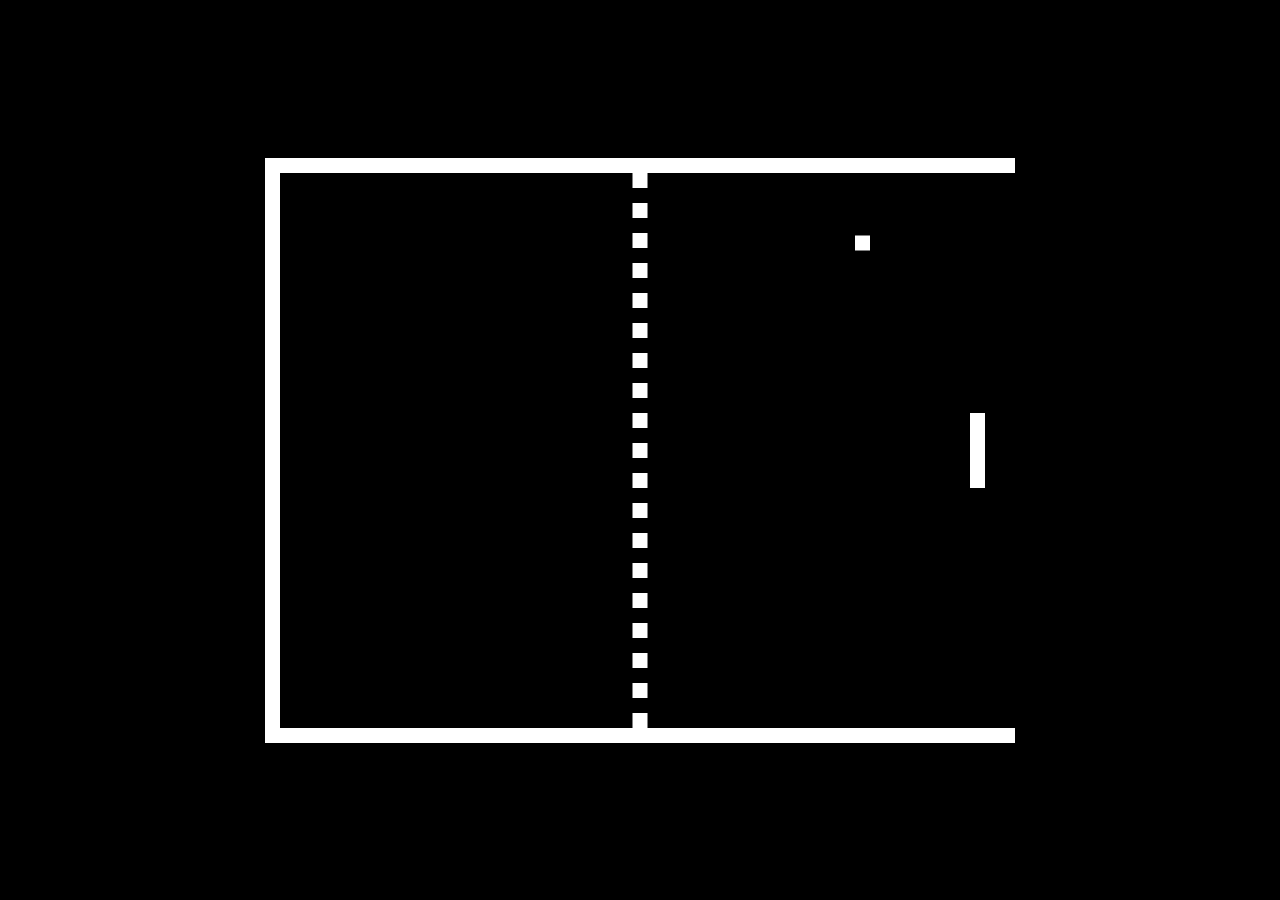
==== pong.html @ e98cf11f "game" ====
<!DOCTYPE html>
<html lang="en">
<head>
    <meta charset="UTF-8">
    <meta http-equiv="X-UA-Compatible" content="IE=edge">
    <meta name="viewport" content="width=device-width, initial-scale=1.0">
    <link rel="stylesheet" href="pong.css">
    <title>Document</title>
</head>
<body>
    <canvas width="750" height="585" id="game"></canvas>
</body>
<script src= "script.js"></script>
</html>
---- pong.css ----
html, body {
    height: 100%;
    margin: 0;
  }

  body {
    background: black;
    display: flex;
    align-items: center;
    justify-content: center;
  }
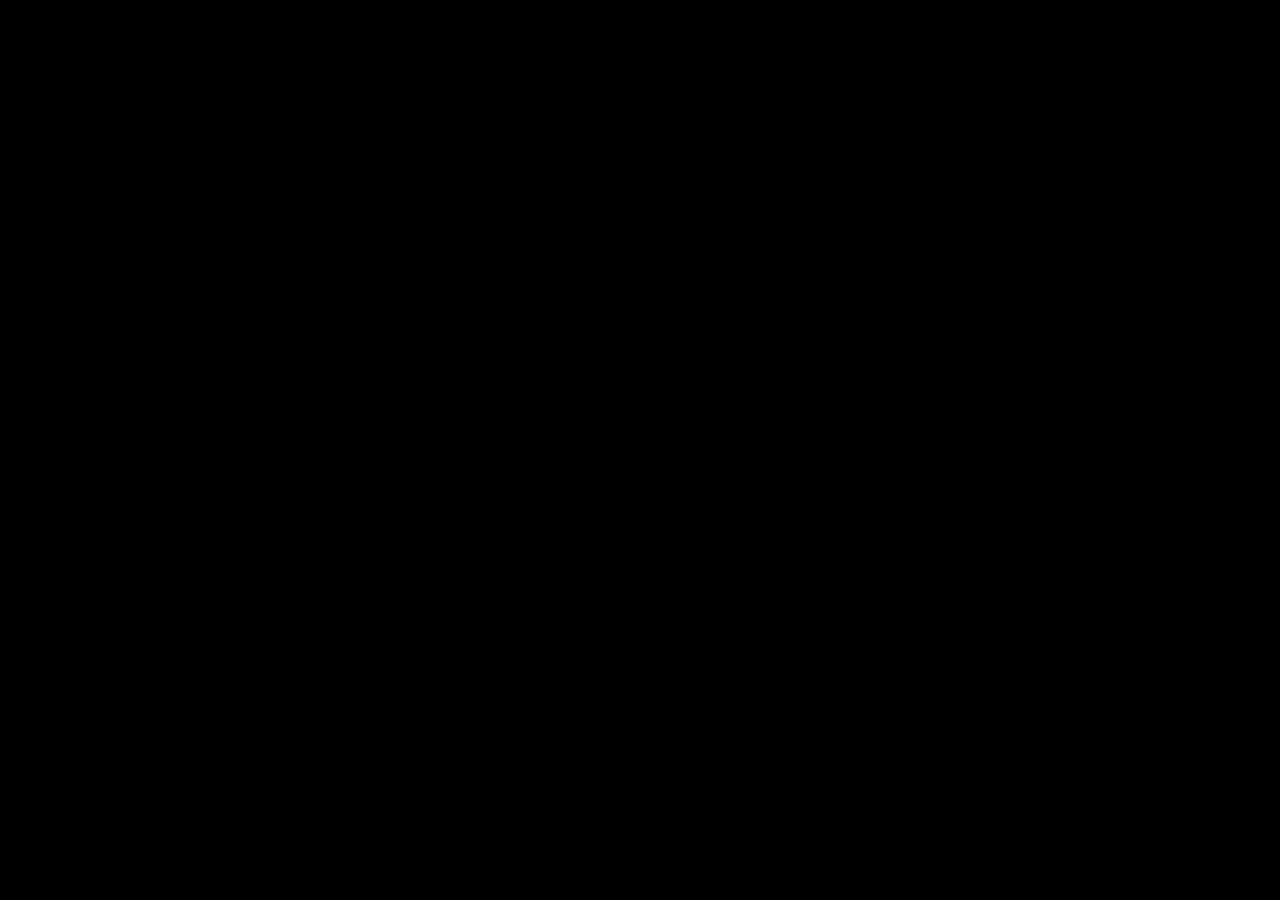
==== commit 101bdc31: "index done" ====
--- a/pong.html
+++ b/pong.html
@@ -8,7 +8,6 @@
     <title>Document</title>
 </head>
 <body>
-    <canvas width="750" height="585" id="game"></canvas>
+    
 </body>
-<script src= "script.js"></script>
-</html> +</html>--- a/pong.css
+++ b/pong.css
@@ -1,12 +1,3 @@
-html, body {
-    height: 100%;
-    margin: 0;
-  }
-
-  body {
-    background: black;
-    display: flex;
-    align-items: center;
-    justify-content: center;
-  }
-  +body{
+    background-color: black;
+}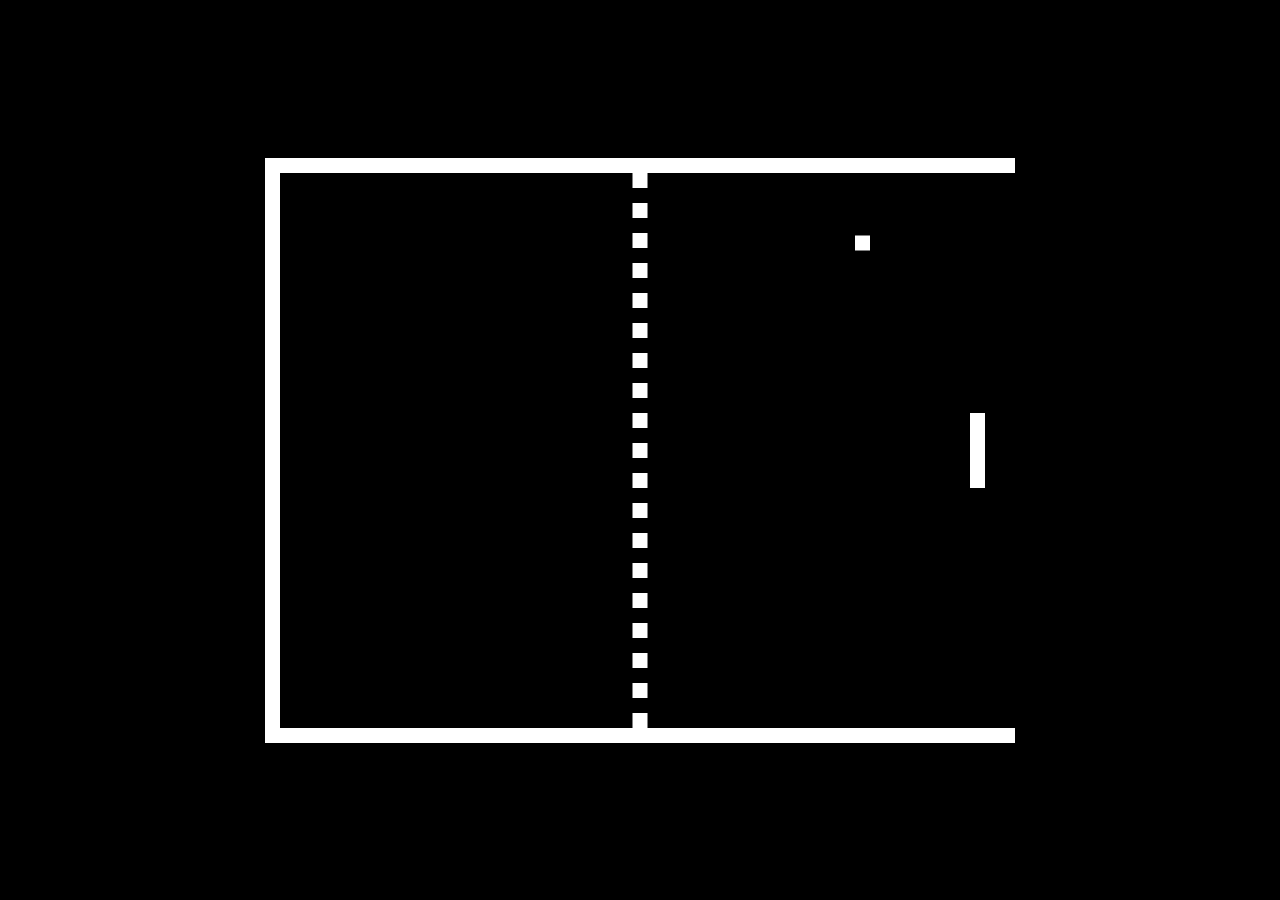
==== commit e4b7cb87: "Merge branch 'main' into Nate_Branch" ====
--- a/pong.html
+++ b/pong.html
@@ -8,6 +8,7 @@
     <title>Document</title>
 </head>
 <body>
-    
+    <canvas width="750" height="585" id="game"></canvas>
 </body>
-</html>+<script src= "script.js"></script>
+</html> --- a/pong.css
+++ b/pong.css
@@ -1,3 +1,14 @@
-body{
-    background-color: black;
-}+
+
+html, body {
+    height: 100%;
+    margin: 0;
+  }
+
+  body {
+    background: black;
+    display: flex;
+    align-items: center;
+    justify-content: center;
+  }
+ 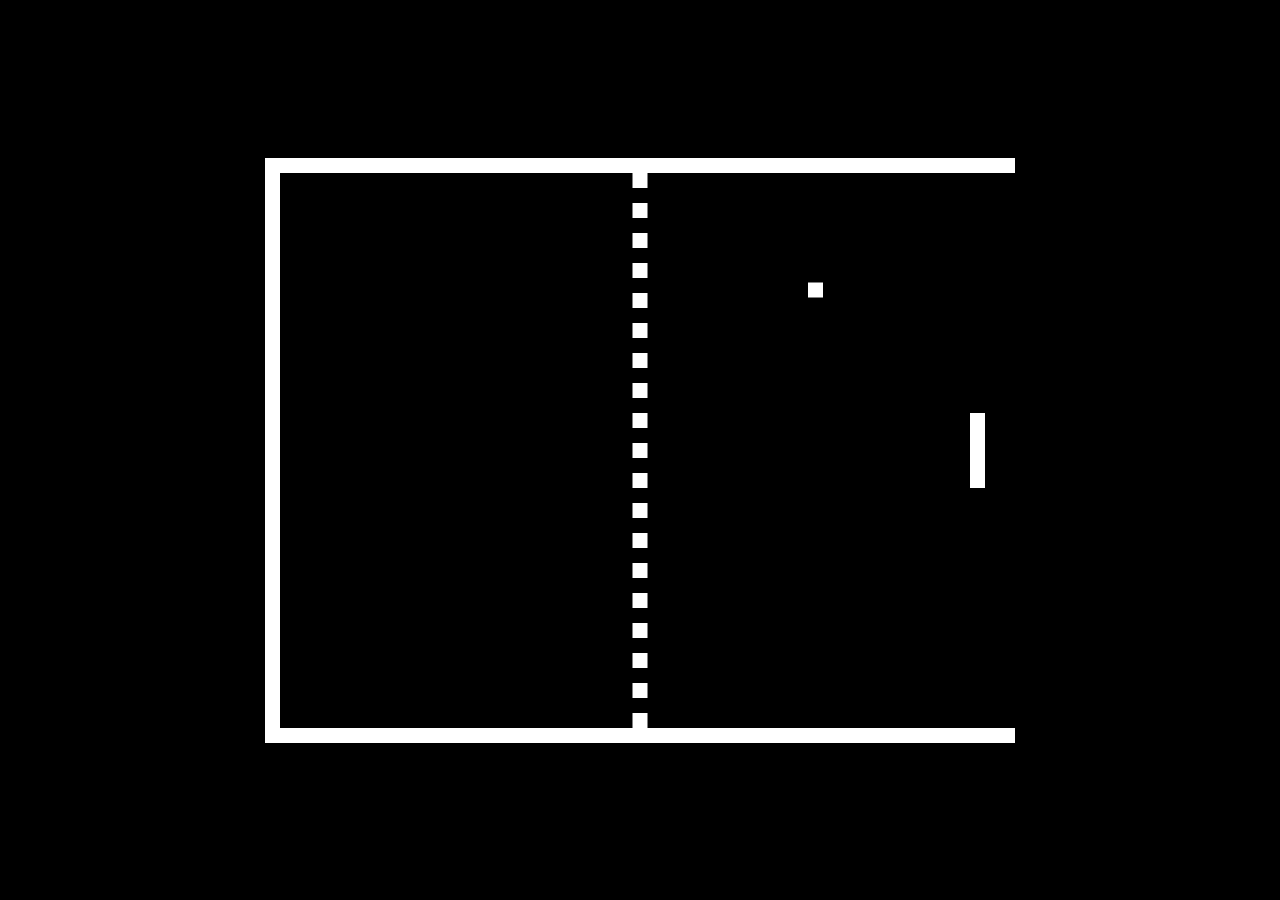
==== commit df46e288: "game" ====
--- a/pong.html
+++ b/pong.html
@@ -9,6 +9,9 @@
 </head>
 <body>
     <canvas width="750" height="585" id="game"></canvas>
+    <div id="level">
+
+    </div>
 </body>
 <script src= "script.js"></script>
 </html> --- a/pong.css
+++ b/pong.css
@@ -1,5 +1,3 @@
-
-
 html, body {
     height: 100%;
     margin: 0;
@@ -11,4 +9,9 @@
     align-items: center;
     justify-content: center;
   }
- +
+  h1 {
+    color: azure;
+    font-size: 60px;
+  }
+  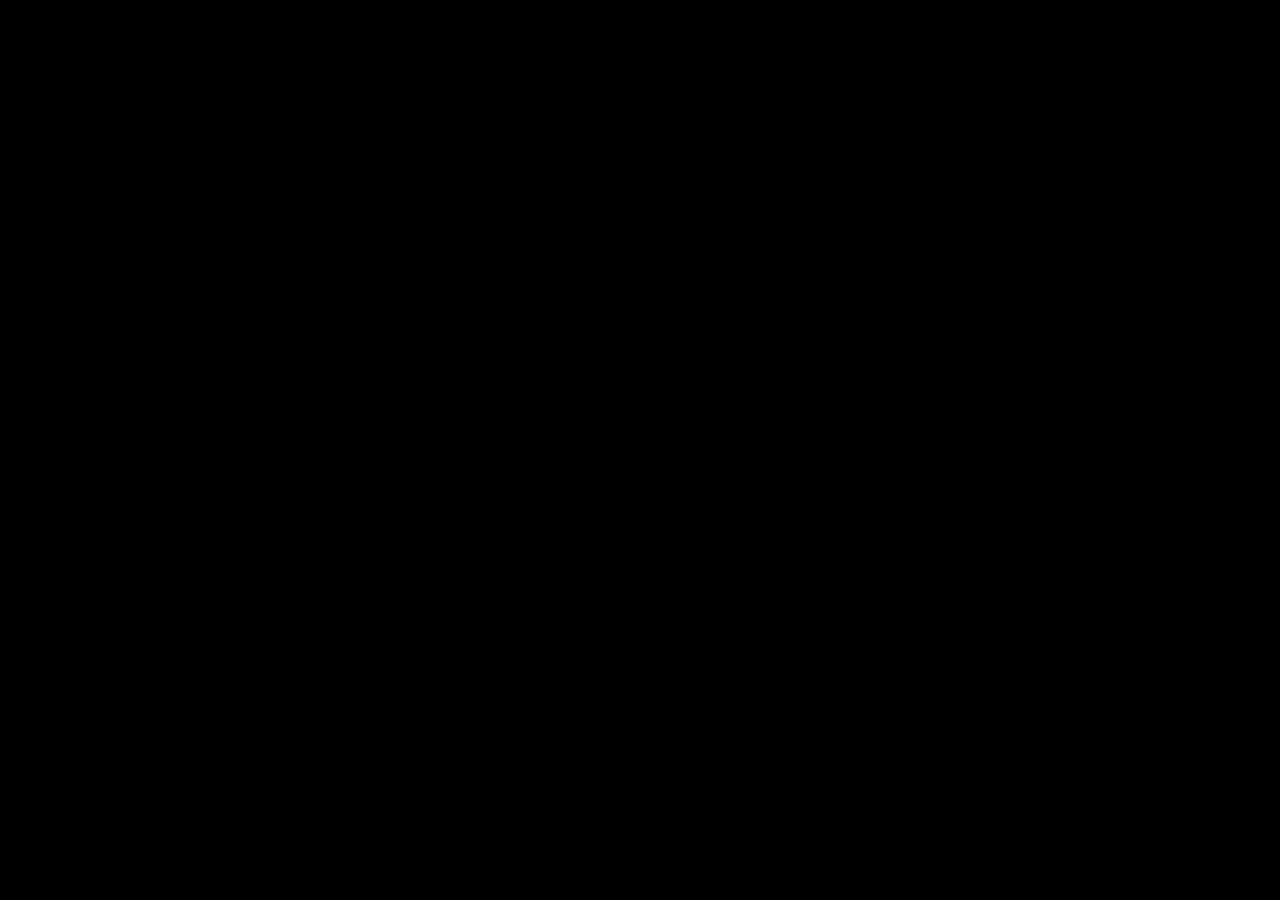
==== commit 97cb159b: "Merge pull request #5 from Tyis201/Tyis_Branch" ====
--- a/pong.css
+++ b/pong.css
@@ -1,3 +1,5 @@
+
+
 html, body {
     height: 100%;
     margin: 0;
@@ -14,4 +16,5 @@
     color: azure;
     font-size: 60px;
   }
-  +  
+main
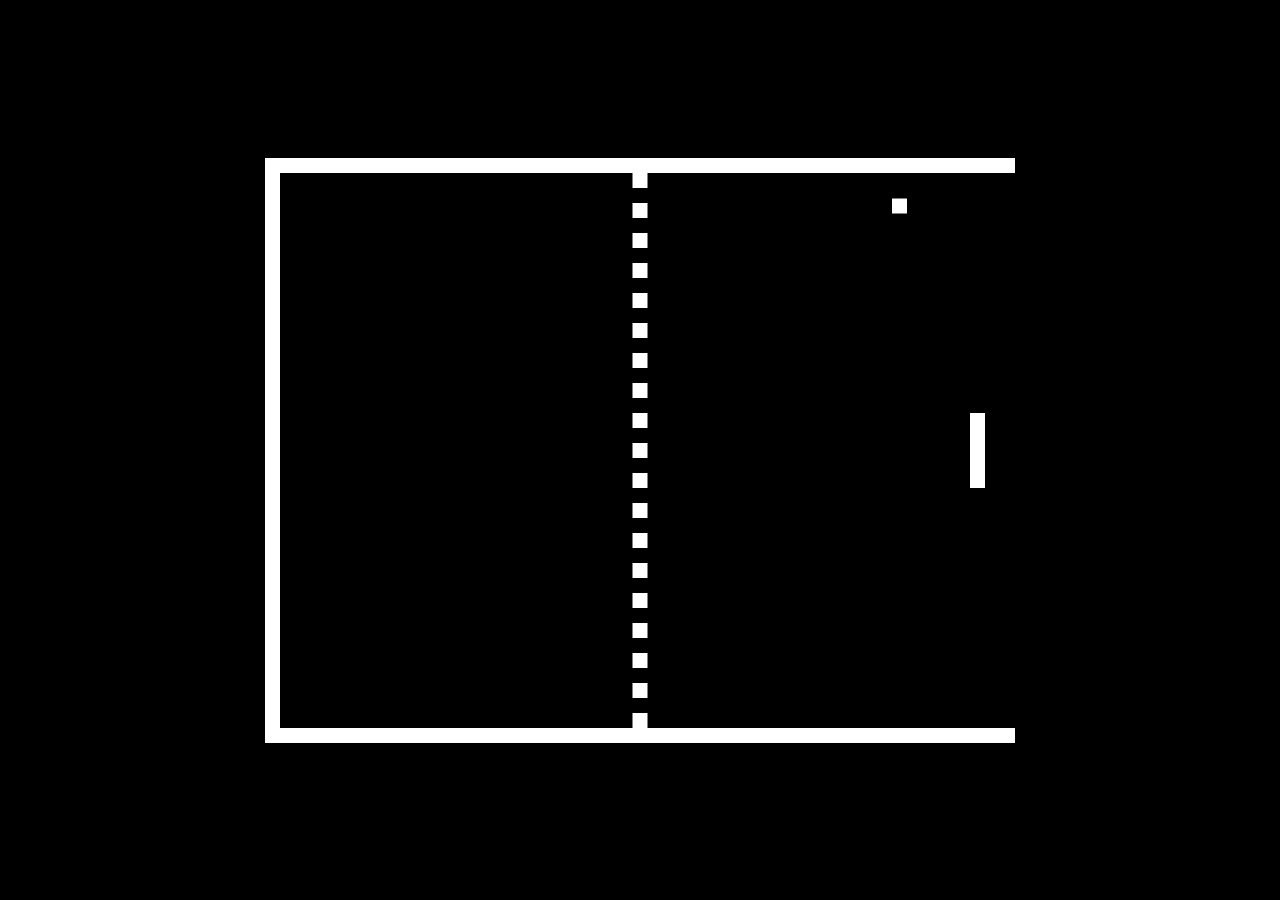
==== commit 4eca4caa: "game 2" ====
--- a/pong.html
+++ b/pong.html
@@ -5,7 +5,7 @@
     <meta http-equiv="X-UA-Compatible" content="IE=edge">
     <meta name="viewport" content="width=device-width, initial-scale=1.0">
     <link rel="stylesheet" href="pong.css">
-    <title>Document</title>
+    <title>Pong</title>
 </head>
 <body>
     <canvas width="750" height="585" id="game"></canvas>
--- a/pong.css
+++ b/pong.css
@@ -17,4 +17,3 @@
     font-size: 60px;
   }
   
-main
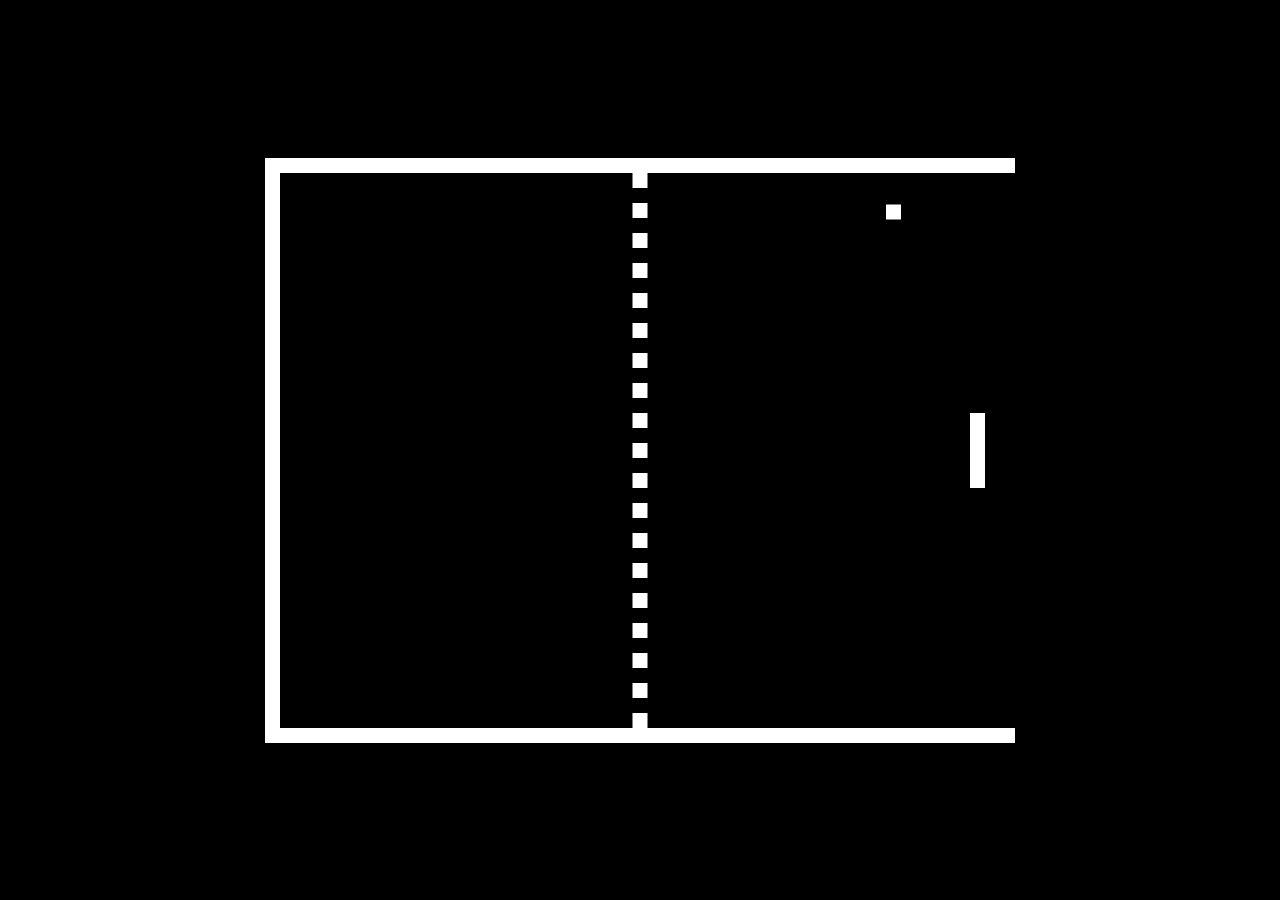
==== commit a9f3b8a4: "Merge pull request #6 from Tyis201/Nate_Branch" ====
--- a/pong.html
+++ b/pong.html
@@ -5,7 +5,7 @@
     <meta http-equiv="X-UA-Compatible" content="IE=edge">
     <meta name="viewport" content="width=device-width, initial-scale=1.0">
     <link rel="stylesheet" href="pong.css">
-    <title>Pong</title>
+    <title>Pong!!!</title>
 </head>
 <body>
     <canvas width="750" height="585" id="game"></canvas>
